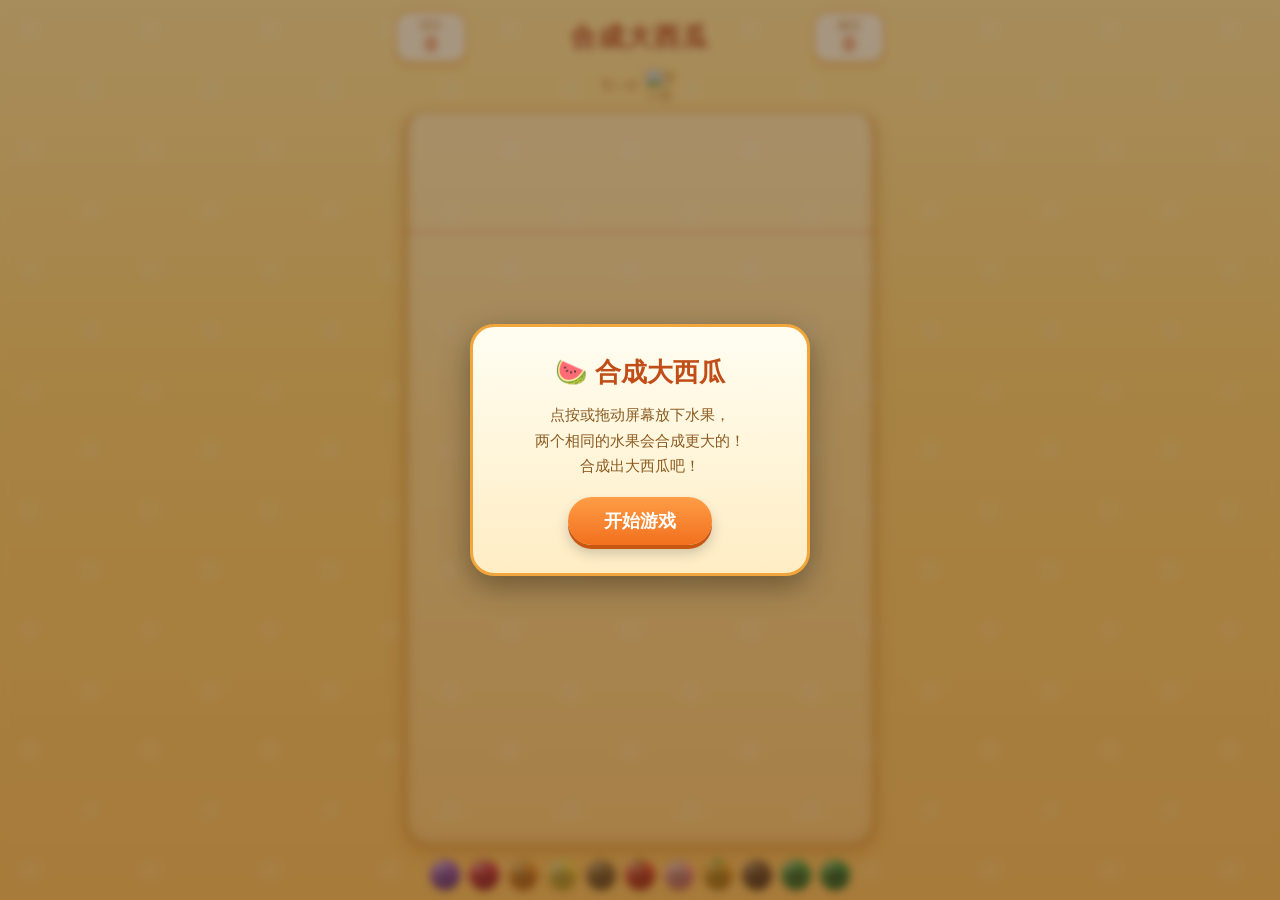
==== index.html @ 7d2ba819 "feat: 初次提交 - 合成大西瓜完整游戏套件 (Python素材生成器 + Web端游戏)" ====
<!DOCTYPE html>
<html lang="zh-CN">
<head>
<meta charset="UTF-8">
<meta name="viewport" content="width=device-width, initial-scale=1.0, maximum-scale=1.0, user-scalable=no, viewport-fit=cover">
<meta name="apple-mobile-web-app-capable" content="yes">
<meta name="theme-color" content="#ffe29a">
<title>合成大西瓜 🍉</title>
<link rel="stylesheet" href="style.css">
</head>
<body>
  <div id="app">
    <header id="hud">
      <div class="hud-box score-box">
        <span class="hud-label">得分</span>
        <span id="score">0</span>
      </div>
      <h1 id="title">合成大西瓜</h1>
      <div class="hud-box best-box">
        <span class="hud-label">最佳</span>
        <span id="best">0</span>
      </div>
    </header>

    <div id="next-bar">
      <span>下一个</span>
      <img id="next-img" alt="下一个水果" src="">
    </div>

    <div id="stage">
      <canvas id="game"></canvas>
      <div id="danger-line"></div>
    </div>

    <div id="evolution">
      <!-- 进化链由 JS 填充 -->
    </div>

    <div id="overlay" class="hidden">
      <div class="panel">
        <h2 id="over-title">游戏结束</h2>
        <p>本局得分 <b id="final-score">0</b></p>
        <p id="best-tip" class="hidden">🎉 新纪录！</p>
        <button id="restart-btn">再来一局</button>
      </div>
    </div>

    <div id="start-overlay">
      <div class="panel">
        <h2>🍉 合成大西瓜</h2>
        <p>点按或拖动屏幕放下水果，<br>两个相同的水果会合成更大的！<br>合成出大西瓜吧！</p>
        <button id="start-btn">开始游戏</button>
      </div>
    </div>
  </div>
  <script src="game.js"></script>
</body>
</html>
---- style.css ----
/* ===== 合成大西瓜 样式 ===== */
* { margin: 0; padding: 0; box-sizing: border-box; -webkit-tap-highlight-color: transparent; }

html, body {
  height: 100%;
  overflow: hidden;
  overscroll-behavior: none;
  touch-action: none;
  font-family: "PingFang SC", "Hiragino Sans GB", "Microsoft YaHei", sans-serif;
  user-select: none;
  -webkit-user-select: none;
}

body {
  background: linear-gradient(180deg, #ffe9a8 0%, #ffd77a 45%, #ffc86b 100%);
  background-attachment: fixed;
}
body::before {
  content: "";
  position: fixed; inset: 0;
  background: url("assets/bg_dots.png") repeat;
  background-size: 120px;
  pointer-events: none;
  z-index: 0;
}

#app {
  position: relative;
  z-index: 1;
  height: 100%;
  max-width: 520px;
  margin: 0 auto;
  display: flex;
  flex-direction: column;
  padding: env(safe-area-inset-top) env(safe-area-inset-right)
           env(safe-area-inset-bottom) env(safe-area-inset-left);
}

/* ---- 顶部 HUD ---- */
#hud {
  display: flex;
  align-items: center;
  justify-content: space-between;
  padding: 10px 14px 4px;
}
#title {
  font-size: clamp(18px, 5vw, 26px);
  color: #b4471f;
  text-shadow: 0 2px 0 rgba(255,255,255,.6);
  letter-spacing: 2px;
}
.hud-box {
  min-width: 74px;
  padding: 6px 12px;
  background: rgba(255,255,255,.75);
  border: 2px solid #f7b24a;
  border-radius: 16px;
  text-align: center;
  box-shadow: 0 3px 0 rgba(190,110,20,.25);
}
.hud-label { display:block; font-size: 11px; color: #b06a1a; }
#score, #best {
  font-size: 20px;
  font-weight: 800;
  color: #d2571e;
  font-variant-numeric: tabular-nums;
}

/* ---- 下一个水果 ---- */
#next-bar {
  display: flex;
  align-items: center;
  justify-content: center;
  gap: 8px;
  padding: 2px 0 6px;
  color: #a05c14;
  font-size: 13px;
}
#next-img {
  width: 34px; height: 34px;
  filter: drop-shadow(0 2px 2px rgba(0,0,0,.2));
  animation: bob 1.6s ease-in-out infinite;
}
@keyframes bob { 50% { transform: translateY(-3px); } }

/* ---- 游戏舞台 ---- */
#stage {
  position: relative;
  flex: 1;
  margin: 0 12px 10px;
  border-radius: 22px 22px 26px 26px;
  background: linear-gradient(180deg, rgba(255,255,255,.35), rgba(255,255,255,.15));
  border: 3px solid rgba(214,142,44,.8);
  border-top-color: rgba(214,142,44,.35);
  box-shadow: inset 0 -6px 12px rgba(190,110,20,.18), 0 6px 18px rgba(160,90,10,.22);
  overflow: hidden;
}
#game { position: absolute; inset: 0; width: 100%; height: 100%; display: block; }

#danger-line {
  position: absolute;
  left: 0; right: 0;
  border-top: 2px dashed rgba(220, 60, 60, .55);
  pointer-events: none;
  transition: opacity .3s;
}
#danger-line.flash { animation: flash .5s linear infinite; }
@keyframes flash { 50% { opacity: .15; } }

/* ---- 进化链 ---- */
#evolution {
  display: flex;
  justify-content: center;
  align-items: center;
  gap: 2px;
  padding: 0 10px calc(10px + env(safe-area-inset-bottom));
}
#evolution img {
  height: clamp(16px, 5.5vw, 30px);
  width: auto;
  filter: drop-shadow(0 1px 1px rgba(0,0,0,.2));
}
#evolution .arrow { color: #b06a1a; font-size: 10px; }

/* ---- 弹层 ---- */
#overlay, #start-overlay {
  position: fixed; inset: 0;
  z-index: 20;
  display: flex;
  align-items: center;
  justify-content: center;
  background: rgba(60, 30, 0, .45);
  backdrop-filter: blur(4px);
  -webkit-backdrop-filter: blur(4px);
}
.hidden { display: none !important; }

.panel {
  width: min(82vw, 340px);
  padding: 28px 24px;
  background: linear-gradient(180deg, #fffef2, #ffedc4);
  border: 3px solid #f0a63c;
  border-radius: 24px;
  text-align: center;
  box-shadow: 0 10px 30px rgba(0,0,0,.35);
  animation: pop .35s cubic-bezier(.2, 1.6, .4, 1);
}
@keyframes pop { from { transform: scale(.6); opacity: 0; } }
.panel h2 { color: #c14e18; font-size: 26px; margin-bottom: 12px; }
.panel p { color: #8a5a20; font-size: 15px; line-height: 1.7; margin-bottom: 8px; }
.panel #final-score { font-size: 24px; color: #d2571e; }
#best-tip { color: #e0392f !important; font-weight: 700; }

.panel button {
  margin-top: 10px;
  padding: 12px 36px;
  font-size: 18px;
  font-weight: 700;
  color: #fff;
  background: linear-gradient(180deg, #ff9d47, #f2701d);
  border: none;
  border-radius: 999px;
  box-shadow: 0 4px 0 #c85712, 0 8px 14px rgba(0,0,0,.2);
  cursor: pointer;
  transition: transform .08s;
}
.panel button:active { transform: translateY(3px); box-shadow: 0 1px 0 #c85712; }

/* 得分飘字 */
.float-score {
  position: absolute;
  z-index: 15;
  font-weight: 800;
  color: #ff5722;
  text-shadow: 0 1px 0 #fff, 0 2px 6px rgba(0,0,0,.25);
  pointer-events: none;
  animation: rise .8s ease-out forwards;
}
@keyframes rise {
  from { transform: translate(-50%, 0) scale(.7); opacity: 1; }
  to   { transform: translate(-50%, -46px) scale(1.15); opacity: 0; }
}

@media (min-width: 600px) {
  #stage { margin: 0 24px 12px; }
}
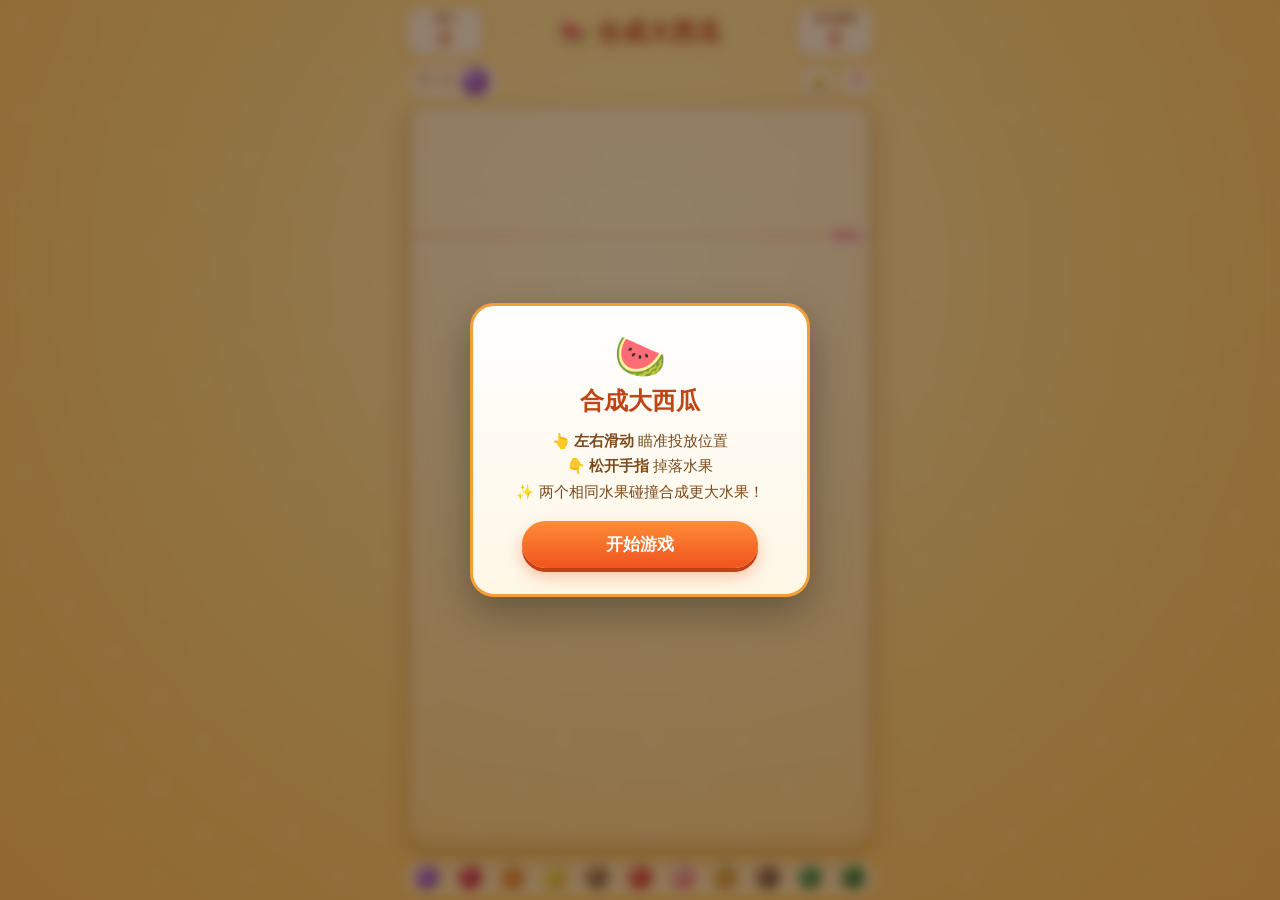
==== commit fb9ae612: "feat(core): 升级统一2D物理引擎、弹簧软体形变、512px高质感贴图与Combo连击系统" ====
--- a/index.html
+++ b/index.html
@@ -4,55 +4,91 @@
 <meta charset="UTF-8">
 <meta name="viewport" content="width=device-width, initial-scale=1.0, maximum-scale=1.0, user-scalable=no, viewport-fit=cover">
 <meta name="apple-mobile-web-app-capable" content="yes">
-<meta name="theme-color" content="#ffe29a">
-<title>合成大西瓜 🍉</title>
+<meta name="apple-mobile-web-app-status-bar-style" content="black-translucent">
+<meta name="theme-color" content="#ffd77a">
+<title>合成大西瓜 · Suika 2D</title>
 <link rel="stylesheet" href="style.css">
 </head>
 <body>
   <div id="app">
+    <!-- 顶部 HUD 仪表板 -->
     <header id="hud">
       <div class="hud-box score-box">
         <span class="hud-label">得分</span>
         <span id="score">0</span>
       </div>
-      <h1 id="title">合成大西瓜</h1>
+      
+      <div id="title-wrap">
+        <h1 id="title">🍉 合成大西瓜</h1>
+        <div id="combo-tag" class="hidden">COMBO x2</div>
+      </div>
+
       <div class="hud-box best-box">
-        <span class="hud-label">最佳</span>
+        <span class="hud-label">历史最高</span>
         <span id="best">0</span>
       </div>
     </header>
 
-    <div id="next-bar">
-      <span>下一个</span>
-      <img id="next-img" alt="下一个水果" src="">
-    </div>
-
-    <div id="stage">
-      <canvas id="game"></canvas>
-      <div id="danger-line"></div>
-    </div>
-
-    <div id="evolution">
-      <!-- 进化链由 JS 填充 -->
-    </div>
-
-    <div id="overlay" class="hidden">
-      <div class="panel">
-        <h2 id="over-title">游戏结束</h2>
-        <p>本局得分 <b id="final-score">0</b></p>
-        <p id="best-tip" class="hidden">🎉 新纪录！</p>
-        <button id="restart-btn">再来一局</button>
+    <!-- 下一个水果与操作按钮栏 -->
+    <div id="action-bar">
+      <div id="next-preview">
+        <span class="preview-label">下一个</span>
+        <div class="next-img-wrapper">
+          <img id="next-img" alt="下一个水果" src="assets/grape.png">
+        </div>
+      </div>
+      <div class="hud-tools">
+        <button id="sound-btn" class="tool-btn" title="声音开关" aria-label="声音开关">🔔</button>
+        <button id="help-btn" class="tool-btn" title="游戏规则" aria-label="游戏规则">❓</button>
       </div>
     </div>
 
-    <div id="start-overlay">
+    <!-- 游戏主舞台 Canvas -->
+    <main id="stage">
+      <canvas id="game"></canvas>
+      <div id="danger-line"><span class="line-tag">警戒线</span></div>
+    </main>
+
+    <!-- 底部进化链图鉴 -->
+    <footer id="evolution-container">
+      <div id="evolution"></div>
+    </footer>
+
+    <!-- 结算弹窗 -->
+    <div id="overlay" class="modal-overlay hidden">
       <div class="panel">
-        <h2>🍉 合成大西瓜</h2>
-        <p>点按或拖动屏幕放下水果，<br>两个相同的水果会合成更大的！<br>合成出大西瓜吧！</p>
-        <button id="start-btn">开始游戏</button>
+        <div class="panel-icon">🍉</div>
+        <h2 id="over-title">游戏结束</h2>
+        <div class="panel-score-card">
+          <div class="card-item">
+            <span>本局得分</span>
+            <b id="final-score">0</b>
+          </div>
+          <div class="card-item">
+            <span>历史最高</span>
+            <b id="final-best">0</b>
+          </div>
+        </div>
+        <p id="best-tip" class="new-record hidden">🎉 恭喜创造新纪录！</p>
+        <button id="restart-btn" class="primary-btn">再来一局</button>
+      </div>
+    </div>
+
+    <!-- 欢迎/开始弹窗 -->
+    <div id="start-overlay" class="modal-overlay">
+      <div class="panel">
+        <div class="panel-icon">🍉</div>
+        <h2>合成大西瓜</h2>
+        <p class="guide-text">
+          👆 <b>左右滑动</b> 瞄准投放位置<br>
+          👇 <b>松开手指</b> 掉落水果<br>
+          ✨ 两个相同水果碰撞合成更大水果！
+        </p>
+        <button id="start-btn" class="primary-btn">开始游戏</button>
       </div>
     </div>
   </div>
+
   <script src="game.js"></script>
 </body>
 </html>
--- a/style.css
+++ b/style.css
@@ -1,25 +1,47 @@
-/* ===== 合成大西瓜 样式 ===== */
-* { margin: 0; padding: 0; box-sizing: border-box; -webkit-tap-highlight-color: transparent; }
+/* ===================================================================
+ *  合成大西瓜 · 精美 2D 视觉样式
+ * =================================================================== */
+:root {
+  --primary-color: #ff6b35;
+  --theme-bg-start: #ffe9a8;
+  --theme-bg-mid: #ffd77a;
+  --theme-bg-end: #ffc45e;
+  --glass-bg: rgba(255, 255, 255, 0.72);
+  --glass-border: rgba(245, 166, 35, 0.45);
+  --text-main: #8a4511;
+  --font-family: -apple-system, BlinkMacSystemFont, "PingFang SC", "Hiragino Sans GB", "Microsoft YaHei", sans-serif;
+}
+
+* {
+  margin: 0; padding: 0; box-sizing: border-box;
+  -webkit-tap-highlight-color: transparent;
+}
 
 html, body {
   height: 100%;
+  width: 100%;
   overflow: hidden;
   overscroll-behavior: none;
   touch-action: none;
-  font-family: "PingFang SC", "Hiragino Sans GB", "Microsoft YaHei", sans-serif;
+  font-family: var(--font-family);
   user-select: none;
   -webkit-user-select: none;
 }
 
 body {
-  background: linear-gradient(180deg, #ffe9a8 0%, #ffd77a 45%, #ffc86b 100%);
-  background-attachment: fixed;
-}
+  background: radial-gradient(circle at 50% 30%, #fff2be 0%, var(--theme-bg-mid) 60%, var(--theme-bg-end) 100%);
+  color: var(--text-main);
+  display: flex;
+  justify-content: center;
+  align-items: center;
+}
+
 body::before {
   content: "";
   position: fixed; inset: 0;
   background: url("assets/bg_dots.png") repeat;
-  background-size: 120px;
+  background-size: 90px;
+  opacity: 0.85;
   pointer-events: none;
   z-index: 0;
 }
@@ -28,12 +50,11 @@
   position: relative;
   z-index: 1;
   height: 100%;
-  max-width: 520px;
-  margin: 0 auto;
+  width: 100%;
+  max-width: 500px;
   display: flex;
   flex-direction: column;
-  padding: env(safe-area-inset-top) env(safe-area-inset-right)
-           env(safe-area-inset-bottom) env(safe-area-inset-left);
+  padding: env(safe-area-inset-top, 8px) 12px env(safe-area-inset-bottom, 8px) 12px;
 }
 
 /* ---- 顶部 HUD ---- */
@@ -41,146 +62,286 @@
   display: flex;
   align-items: center;
   justify-content: space-between;
-  padding: 10px 14px 4px;
-}
+  padding: 6px 4px 2px;
+}
+
+#title-wrap {
+  display: flex;
+  flex-direction: column;
+  align-items: center;
+  position: relative;
+}
+
 #title {
-  font-size: clamp(18px, 5vw, 26px);
-  color: #b4471f;
-  text-shadow: 0 2px 0 rgba(255,255,255,.6);
-  letter-spacing: 2px;
-}
+  font-size: clamp(17px, 4.8vw, 24px);
+  font-weight: 900;
+  color: #b73e10;
+  text-shadow: 0 2px 0 rgba(255,255,255,0.7), 0 4px 10px rgba(183,62,16,0.18);
+  letter-spacing: 1px;
+}
+
+#combo-tag {
+  position: absolute;
+  bottom: -18px;
+  background: linear-gradient(90deg, #ff416c, #ff4b2b);
+  color: #fff;
+  font-size: 11px;
+  font-weight: 800;
+  padding: 2px 8px;
+  border-radius: 12px;
+  box-shadow: 0 2px 6px rgba(255,65,108,0.4);
+  animation: pulse 0.4s infinite alternate ease-in-out;
+}
+@keyframes pulse { from { transform: scale(0.95); } to { transform: scale(1.08); } }
+
 .hud-box {
-  min-width: 74px;
-  padding: 6px 12px;
-  background: rgba(255,255,255,.75);
-  border: 2px solid #f7b24a;
-  border-radius: 16px;
+  min-width: 78px;
+  padding: 4px 10px;
+  background: var(--glass-bg);
+  backdrop-filter: blur(10px);
+  -webkit-backdrop-filter: blur(10px);
+  border: 2px solid var(--glass-border);
+  border-radius: 14px;
   text-align: center;
-  box-shadow: 0 3px 0 rgba(190,110,20,.25);
-}
-.hud-label { display:block; font-size: 11px; color: #b06a1a; }
+  box-shadow: 0 3px 8px rgba(180, 90, 15, 0.15);
+}
+.hud-label {
+  display: block;
+  font-size: 10.5px;
+  font-weight: 600;
+  color: #a45a16;
+}
 #score, #best {
-  font-size: 20px;
-  font-weight: 800;
-  color: #d2571e;
+  font-size: clamp(18px, 5vw, 22px);
+  font-weight: 900;
+  color: #d84b12;
   font-variant-numeric: tabular-nums;
-}
-
-/* ---- 下一个水果 ---- */
-#next-bar {
+  line-height: 1.15;
+}
+
+/* ---- 下一个水果与操作栏 ---- */
+#action-bar {
+  display: flex;
+  align-items: center;
+  justify-content: space-between;
+  padding: 4px 6px 6px;
+}
+#next-preview {
+  display: flex;
+  align-items: center;
+  gap: 8px;
+  background: rgba(255,255,255,0.55);
+  border: 1.5px solid var(--glass-border);
+  padding: 3px 10px 3px 8px;
+  border-radius: 999px;
+}
+.preview-label {
+  font-size: 12px;
+  font-weight: 700;
+  color: #934c11;
+}
+.next-img-wrapper {
+  width: 28px;
+  height: 28px;
   display: flex;
   align-items: center;
   justify-content: center;
-  gap: 8px;
-  padding: 2px 0 6px;
-  color: #a05c14;
-  font-size: 13px;
 }
 #next-img {
-  width: 34px; height: 34px;
-  filter: drop-shadow(0 2px 2px rgba(0,0,0,.2));
-  animation: bob 1.6s ease-in-out infinite;
-}
-@keyframes bob { 50% { transform: translateY(-3px); } }
+  width: 28px;
+  height: 28px;
+  object-fit: contain;
+  filter: drop-shadow(0 2px 3px rgba(0,0,0,0.18));
+  animation: float 2s ease-in-out infinite;
+}
+@keyframes float { 0%, 100% { transform: translateY(0); } 50% { transform: translateY(-3px); } }
+
+.hud-tools {
+  display: flex;
+  gap: 6px;
+}
+.tool-btn {
+  width: 32px;
+  height: 32px;
+  border-radius: 50%;
+  border: 1.5px solid var(--glass-border);
+  background: var(--glass-bg);
+  cursor: pointer;
+  display: flex;
+  align-items: center;
+  justify-content: center;
+  font-size: 14px;
+  box-shadow: 0 2px 5px rgba(0,0,0,0.08);
+  transition: transform 0.1s, background 0.15s;
+}
+.tool-btn:active { transform: scale(0.9); background: #fff; }
 
 /* ---- 游戏舞台 ---- */
 #stage {
   position: relative;
   flex: 1;
-  margin: 0 12px 10px;
-  border-radius: 22px 22px 26px 26px;
-  background: linear-gradient(180deg, rgba(255,255,255,.35), rgba(255,255,255,.15));
-  border: 3px solid rgba(214,142,44,.8);
-  border-top-color: rgba(214,142,44,.35);
-  box-shadow: inset 0 -6px 12px rgba(190,110,20,.18), 0 6px 18px rgba(160,90,10,.22);
+  margin: 0 4px 8px;
+  border-radius: 20px 20px 24px 24px;
+  background: linear-gradient(180deg, rgba(255,255,255,0.42) 0%, rgba(255,255,255,0.18) 100%);
+  border: 3px solid rgba(220, 145, 45, 0.75);
+  border-top-color: rgba(220, 145, 45, 0.35);
+  box-shadow: inset 0 2px 8px rgba(255,255,255,0.6), inset 0 -8px 16px rgba(180,95,15,0.15), 0 8px 24px rgba(140,75,10,0.22);
   overflow: hidden;
 }
-#game { position: absolute; inset: 0; width: 100%; height: 100%; display: block; }
+#game {
+  position: absolute;
+  inset: 0;
+  width: 100%;
+  height: 100%;
+  display: block;
+}
 
 #danger-line {
   position: absolute;
   left: 0; right: 0;
-  border-top: 2px dashed rgba(220, 60, 60, .55);
+  border-top: 2px dashed rgba(235, 60, 60, 0.6);
   pointer-events: none;
-  transition: opacity .3s;
-}
-#danger-line.flash { animation: flash .5s linear infinite; }
-@keyframes flash { 50% { opacity: .15; } }
-
-/* ---- 进化链 ---- */
+  transition: opacity 0.3s;
+}
+.line-tag {
+  position: absolute;
+  right: 6px;
+  top: -9px;
+  font-size: 9px;
+  font-weight: 700;
+  color: #e53935;
+  background: rgba(255,255,255,0.85);
+  padding: 1px 4px;
+  border-radius: 4px;
+  border: 1px solid rgba(235,60,60,0.3);
+}
+#danger-line.flash {
+  border-top-color: #ff1744;
+  animation: dangerFlash 0.4s ease-in-out infinite alternate;
+}
+@keyframes dangerFlash { from { opacity: 0.3; } to { opacity: 1; } }
+
+/* ---- 进化链图鉴 ---- */
+#evolution-container {
+  padding: 2px 4px calc(6px + env(safe-area-inset-bottom, 0px));
+}
 #evolution {
   display: flex;
+  align-items: center;
+  justify-content: space-between;
+  background: rgba(255, 255, 255, 0.45);
+  border: 1.5px solid rgba(240, 160, 40, 0.35);
+  padding: 4px 8px;
+  border-radius: 12px;
+}
+#evolution img {
+  height: clamp(14px, 4.2vw, 24px);
+  width: auto;
+  filter: drop-shadow(0 1px 2px rgba(0,0,0,0.15));
+  transition: transform 0.15s;
+}
+#evolution .arrow {
+  color: #b3641b;
+  font-size: 8.5px;
+  opacity: 0.7;
+}
+
+/* ---- 弹窗 Modal ---- */
+.modal-overlay {
+  position: fixed; inset: 0;
+  z-index: 50;
+  display: flex;
+  align-items: center;
   justify-content: center;
-  align-items: center;
-  gap: 2px;
-  padding: 0 10px calc(10px + env(safe-area-inset-bottom));
-}
-#evolution img {
-  height: clamp(16px, 5.5vw, 30px);
-  width: auto;
-  filter: drop-shadow(0 1px 1px rgba(0,0,0,.2));
-}
-#evolution .arrow { color: #b06a1a; font-size: 10px; }
-
-/* ---- 弹层 ---- */
-#overlay, #start-overlay {
-  position: fixed; inset: 0;
-  z-index: 20;
-  display: flex;
-  align-items: center;
-  justify-content: center;
-  background: rgba(60, 30, 0, .45);
-  backdrop-filter: blur(4px);
-  -webkit-backdrop-filter: blur(4px);
+  background: rgba(45, 20, 5, 0.52);
+  backdrop-filter: blur(6px);
+  -webkit-backdrop-filter: blur(6px);
+  padding: 16px;
 }
 .hidden { display: none !important; }
 
 .panel {
-  width: min(82vw, 340px);
-  padding: 28px 24px;
-  background: linear-gradient(180deg, #fffef2, #ffedc4);
-  border: 3px solid #f0a63c;
+  width: min(86vw, 340px);
+  padding: 26px 20px;
+  background: linear-gradient(180deg, #ffffff, #fff7e6);
+  border: 3px solid #f29f38;
   border-radius: 24px;
   text-align: center;
-  box-shadow: 0 10px 30px rgba(0,0,0,.35);
-  animation: pop .35s cubic-bezier(.2, 1.6, .4, 1);
-}
-@keyframes pop { from { transform: scale(.6); opacity: 0; } }
-.panel h2 { color: #c14e18; font-size: 26px; margin-bottom: 12px; }
-.panel p { color: #8a5a20; font-size: 15px; line-height: 1.7; margin-bottom: 8px; }
-.panel #final-score { font-size: 24px; color: #d2571e; }
-#best-tip { color: #e0392f !important; font-weight: 700; }
-
-.panel button {
-  margin-top: 10px;
-  padding: 12px 36px;
-  font-size: 18px;
-  font-weight: 700;
+  box-shadow: 0 16px 40px rgba(0,0,0,0.3);
+  animation: panelPop 0.35s cubic-bezier(0.18, 1.25, 0.4, 1);
+}
+@keyframes panelPop { from { transform: scale(0.65); opacity: 0; } }
+
+.panel-icon {
+  font-size: 42px;
+  margin-bottom: 4px;
+  animation: float 2s infinite ease-in-out;
+}
+.panel h2 {
+  color: #bf4514;
+  font-size: 24px;
+  font-weight: 900;
+  margin-bottom: 12px;
+}
+.guide-text {
+  font-size: 14.5px;
+  line-height: 1.75;
+  color: #7b491a;
+  margin-bottom: 16px;
+}
+
+.panel-score-card {
+  display: flex;
+  gap: 10px;
+  margin-bottom: 12px;
+}
+.card-item {
+  flex: 1;
+  background: #fff0d4;
+  border: 1.5px solid #f6be73;
+  border-radius: 12px;
+  padding: 8px 4px;
+}
+.card-item span { display: block; font-size: 11px; color: #a45a16; }
+.card-item b { display: block; font-size: 22px; color: #d84b12; }
+
+.new-record {
+  color: #e53935;
+  font-weight: 800;
+  font-size: 14px;
+  margin-bottom: 10px;
+}
+
+.primary-btn {
+  width: 80%;
+  padding: 12px 20px;
+  font-size: 17px;
+  font-weight: 800;
   color: #fff;
-  background: linear-gradient(180deg, #ff9d47, #f2701d);
+  background: linear-gradient(180deg, #ff8c37, #f0541e);
   border: none;
   border-radius: 999px;
-  box-shadow: 0 4px 0 #c85712, 0 8px 14px rgba(0,0,0,.2);
+  box-shadow: 0 4px 0 #c24114, 0 8px 16px rgba(240, 84, 30, 0.35);
   cursor: pointer;
-  transition: transform .08s;
-}
-.panel button:active { transform: translateY(3px); box-shadow: 0 1px 0 #c85712; }
-
-/* 得分飘字 */
+  transition: transform 0.08s, box-shadow 0.08s;
+}
+.primary-btn:active {
+  transform: translateY(3px);
+  box-shadow: 0 1px 0 #c24114, 0 3px 8px rgba(240, 84, 30, 0.25);
+}
+
+/* 得分浮动飘字 */
 .float-score {
   position: absolute;
-  z-index: 15;
-  font-weight: 800;
-  color: #ff5722;
-  text-shadow: 0 1px 0 #fff, 0 2px 6px rgba(0,0,0,.25);
+  z-index: 20;
+  font-weight: 900;
+  color: #ff471a;
+  text-shadow: 0 2px 0 #fff, 0 3px 8px rgba(0,0,0,0.25);
   pointer-events: none;
-  animation: rise .8s ease-out forwards;
-}
-@keyframes rise {
-  from { transform: translate(-50%, 0) scale(.7); opacity: 1; }
-  to   { transform: translate(-50%, -46px) scale(1.15); opacity: 0; }
-}
-
-@media (min-width: 600px) {
-  #stage { margin: 0 24px 12px; }
-}
+  animation: floatScore 0.85s cubic-bezier(0.2, 0.8, 0.3, 1) forwards;
+}
+@keyframes floatScore {
+  0%   { transform: translate(-50%, 0) scale(0.6); opacity: 1; }
+  60%  { transform: translate(-50%, -36px) scale(1.15); opacity: 1; }
+  100% { transform: translate(-50%, -52px) scale(1.0); opacity: 0; }
+}
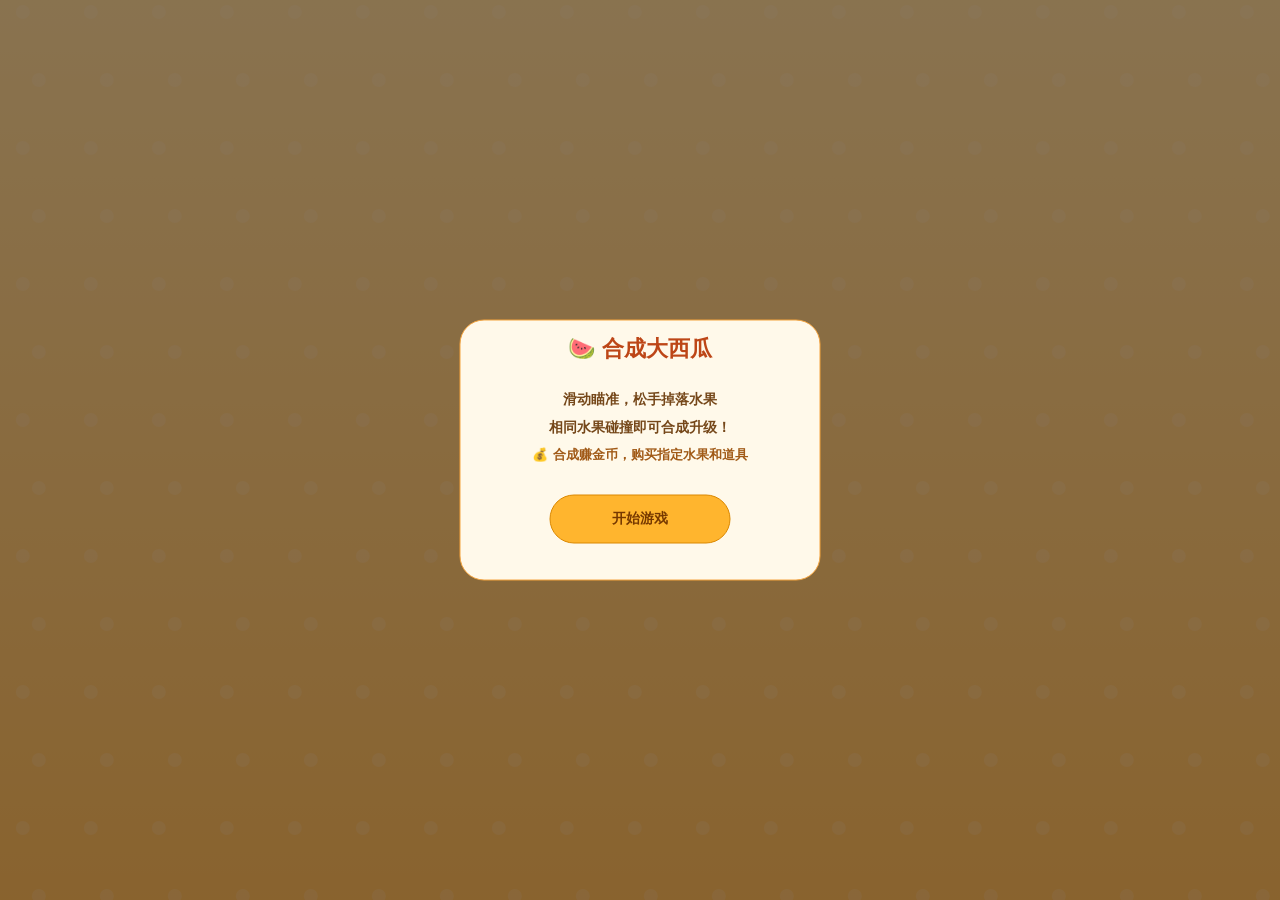
==== commit 58181e5b: "feat(unified-canvas): 全界面Canvas统一渲染，加入金币、商城购果及消除与摇晃道具" ====
--- a/index.html
+++ b/index.html
@@ -1,94 +1,16 @@
-<!DOCTYPE html>
+<!doctype html>
 <html lang="zh-CN">
 <head>
-<meta charset="UTF-8">
-<meta name="viewport" content="width=device-width, initial-scale=1.0, maximum-scale=1.0, user-scalable=no, viewport-fit=cover">
-<meta name="apple-mobile-web-app-capable" content="yes">
-<meta name="apple-mobile-web-app-status-bar-style" content="black-translucent">
-<meta name="theme-color" content="#ffd77a">
-<title>合成大西瓜 · Suika 2D</title>
-<link rel="stylesheet" href="style.css">
+  <meta charset="utf-8">
+  <meta name="viewport" content="width=device-width,initial-scale=1,maximum-scale=1,user-scalable=no,viewport-fit=cover">
+  <meta name="theme-color" content="#ffd77a">
+  <meta name="apple-mobile-web-app-capable" content="yes">
+  <title>合成大西瓜 · Unified 2D</title>
+  <link rel="stylesheet" href="style.css">
 </head>
 <body>
-  <div id="app">
-    <!-- 顶部 HUD 仪表板 -->
-    <header id="hud">
-      <div class="hud-box score-box">
-        <span class="hud-label">得分</span>
-        <span id="score">0</span>
-      </div>
-      
-      <div id="title-wrap">
-        <h1 id="title">🍉 合成大西瓜</h1>
-        <div id="combo-tag" class="hidden">COMBO x2</div>
-      </div>
-
-      <div class="hud-box best-box">
-        <span class="hud-label">历史最高</span>
-        <span id="best">0</span>
-      </div>
-    </header>
-
-    <!-- 下一个水果与操作按钮栏 -->
-    <div id="action-bar">
-      <div id="next-preview">
-        <span class="preview-label">下一个</span>
-        <div class="next-img-wrapper">
-          <img id="next-img" alt="下一个水果" src="assets/grape.png">
-        </div>
-      </div>
-      <div class="hud-tools">
-        <button id="sound-btn" class="tool-btn" title="声音开关" aria-label="声音开关">🔔</button>
-        <button id="help-btn" class="tool-btn" title="游戏规则" aria-label="游戏规则">❓</button>
-      </div>
-    </div>
-
-    <!-- 游戏主舞台 Canvas -->
-    <main id="stage">
-      <canvas id="game"></canvas>
-      <div id="danger-line"><span class="line-tag">警戒线</span></div>
-    </main>
-
-    <!-- 底部进化链图鉴 -->
-    <footer id="evolution-container">
-      <div id="evolution"></div>
-    </footer>
-
-    <!-- 结算弹窗 -->
-    <div id="overlay" class="modal-overlay hidden">
-      <div class="panel">
-        <div class="panel-icon">🍉</div>
-        <h2 id="over-title">游戏结束</h2>
-        <div class="panel-score-card">
-          <div class="card-item">
-            <span>本局得分</span>
-            <b id="final-score">0</b>
-          </div>
-          <div class="card-item">
-            <span>历史最高</span>
-            <b id="final-best">0</b>
-          </div>
-        </div>
-        <p id="best-tip" class="new-record hidden">🎉 恭喜创造新纪录！</p>
-        <button id="restart-btn" class="primary-btn">再来一局</button>
-      </div>
-    </div>
-
-    <!-- 欢迎/开始弹窗 -->
-    <div id="start-overlay" class="modal-overlay">
-      <div class="panel">
-        <div class="panel-icon">🍉</div>
-        <h2>合成大西瓜</h2>
-        <p class="guide-text">
-          👆 <b>左右滑动</b> 瞄准投放位置<br>
-          👇 <b>松开手指</b> 掉落水果<br>
-          ✨ 两个相同水果碰撞合成更大水果！
-        </p>
-        <button id="start-btn" class="primary-btn">开始游戏</button>
-      </div>
-    </div>
-  </div>
-
+  <!-- 所有游戏、HUD、商城、弹窗均由 Unified 2D Canvas Engine 渲染 -->
+  <canvas id="app-canvas" aria-label="合成大西瓜游戏"></canvas>
   <script src="game.js"></script>
 </body>
 </html>
--- a/style.css
+++ b/style.css
@@ -1,347 +1,4 @@
-/* ===================================================================
- *  合成大西瓜 · 精美 2D 视觉样式
- * =================================================================== */
-:root {
-  --primary-color: #ff6b35;
-  --theme-bg-start: #ffe9a8;
-  --theme-bg-mid: #ffd77a;
-  --theme-bg-end: #ffc45e;
-  --glass-bg: rgba(255, 255, 255, 0.72);
-  --glass-border: rgba(245, 166, 35, 0.45);
-  --text-main: #8a4511;
-  --font-family: -apple-system, BlinkMacSystemFont, "PingFang SC", "Hiragino Sans GB", "Microsoft YaHei", sans-serif;
-}
-
-* {
-  margin: 0; padding: 0; box-sizing: border-box;
-  -webkit-tap-highlight-color: transparent;
-}
-
-html, body {
-  height: 100%;
-  width: 100%;
-  overflow: hidden;
-  overscroll-behavior: none;
-  touch-action: none;
-  font-family: var(--font-family);
-  user-select: none;
-  -webkit-user-select: none;
-}
-
-body {
-  background: radial-gradient(circle at 50% 30%, #fff2be 0%, var(--theme-bg-mid) 60%, var(--theme-bg-end) 100%);
-  color: var(--text-main);
-  display: flex;
-  justify-content: center;
-  align-items: center;
-}
-
-body::before {
-  content: "";
-  position: fixed; inset: 0;
-  background: url("assets/bg_dots.png") repeat;
-  background-size: 90px;
-  opacity: 0.85;
-  pointer-events: none;
-  z-index: 0;
-}
-
-#app {
-  position: relative;
-  z-index: 1;
-  height: 100%;
-  width: 100%;
-  max-width: 500px;
-  display: flex;
-  flex-direction: column;
-  padding: env(safe-area-inset-top, 8px) 12px env(safe-area-inset-bottom, 8px) 12px;
-}
-
-/* ---- 顶部 HUD ---- */
-#hud {
-  display: flex;
-  align-items: center;
-  justify-content: space-between;
-  padding: 6px 4px 2px;
-}
-
-#title-wrap {
-  display: flex;
-  flex-direction: column;
-  align-items: center;
-  position: relative;
-}
-
-#title {
-  font-size: clamp(17px, 4.8vw, 24px);
-  font-weight: 900;
-  color: #b73e10;
-  text-shadow: 0 2px 0 rgba(255,255,255,0.7), 0 4px 10px rgba(183,62,16,0.18);
-  letter-spacing: 1px;
-}
-
-#combo-tag {
-  position: absolute;
-  bottom: -18px;
-  background: linear-gradient(90deg, #ff416c, #ff4b2b);
-  color: #fff;
-  font-size: 11px;
-  font-weight: 800;
-  padding: 2px 8px;
-  border-radius: 12px;
-  box-shadow: 0 2px 6px rgba(255,65,108,0.4);
-  animation: pulse 0.4s infinite alternate ease-in-out;
-}
-@keyframes pulse { from { transform: scale(0.95); } to { transform: scale(1.08); } }
-
-.hud-box {
-  min-width: 78px;
-  padding: 4px 10px;
-  background: var(--glass-bg);
-  backdrop-filter: blur(10px);
-  -webkit-backdrop-filter: blur(10px);
-  border: 2px solid var(--glass-border);
-  border-radius: 14px;
-  text-align: center;
-  box-shadow: 0 3px 8px rgba(180, 90, 15, 0.15);
-}
-.hud-label {
-  display: block;
-  font-size: 10.5px;
-  font-weight: 600;
-  color: #a45a16;
-}
-#score, #best {
-  font-size: clamp(18px, 5vw, 22px);
-  font-weight: 900;
-  color: #d84b12;
-  font-variant-numeric: tabular-nums;
-  line-height: 1.15;
-}
-
-/* ---- 下一个水果与操作栏 ---- */
-#action-bar {
-  display: flex;
-  align-items: center;
-  justify-content: space-between;
-  padding: 4px 6px 6px;
-}
-#next-preview {
-  display: flex;
-  align-items: center;
-  gap: 8px;
-  background: rgba(255,255,255,0.55);
-  border: 1.5px solid var(--glass-border);
-  padding: 3px 10px 3px 8px;
-  border-radius: 999px;
-}
-.preview-label {
-  font-size: 12px;
-  font-weight: 700;
-  color: #934c11;
-}
-.next-img-wrapper {
-  width: 28px;
-  height: 28px;
-  display: flex;
-  align-items: center;
-  justify-content: center;
-}
-#next-img {
-  width: 28px;
-  height: 28px;
-  object-fit: contain;
-  filter: drop-shadow(0 2px 3px rgba(0,0,0,0.18));
-  animation: float 2s ease-in-out infinite;
-}
-@keyframes float { 0%, 100% { transform: translateY(0); } 50% { transform: translateY(-3px); } }
-
-.hud-tools {
-  display: flex;
-  gap: 6px;
-}
-.tool-btn {
-  width: 32px;
-  height: 32px;
-  border-radius: 50%;
-  border: 1.5px solid var(--glass-border);
-  background: var(--glass-bg);
-  cursor: pointer;
-  display: flex;
-  align-items: center;
-  justify-content: center;
-  font-size: 14px;
-  box-shadow: 0 2px 5px rgba(0,0,0,0.08);
-  transition: transform 0.1s, background 0.15s;
-}
-.tool-btn:active { transform: scale(0.9); background: #fff; }
-
-/* ---- 游戏舞台 ---- */
-#stage {
-  position: relative;
-  flex: 1;
-  margin: 0 4px 8px;
-  border-radius: 20px 20px 24px 24px;
-  background: linear-gradient(180deg, rgba(255,255,255,0.42) 0%, rgba(255,255,255,0.18) 100%);
-  border: 3px solid rgba(220, 145, 45, 0.75);
-  border-top-color: rgba(220, 145, 45, 0.35);
-  box-shadow: inset 0 2px 8px rgba(255,255,255,0.6), inset 0 -8px 16px rgba(180,95,15,0.15), 0 8px 24px rgba(140,75,10,0.22);
-  overflow: hidden;
-}
-#game {
-  position: absolute;
-  inset: 0;
-  width: 100%;
-  height: 100%;
-  display: block;
-}
-
-#danger-line {
-  position: absolute;
-  left: 0; right: 0;
-  border-top: 2px dashed rgba(235, 60, 60, 0.6);
-  pointer-events: none;
-  transition: opacity 0.3s;
-}
-.line-tag {
-  position: absolute;
-  right: 6px;
-  top: -9px;
-  font-size: 9px;
-  font-weight: 700;
-  color: #e53935;
-  background: rgba(255,255,255,0.85);
-  padding: 1px 4px;
-  border-radius: 4px;
-  border: 1px solid rgba(235,60,60,0.3);
-}
-#danger-line.flash {
-  border-top-color: #ff1744;
-  animation: dangerFlash 0.4s ease-in-out infinite alternate;
-}
-@keyframes dangerFlash { from { opacity: 0.3; } to { opacity: 1; } }
-
-/* ---- 进化链图鉴 ---- */
-#evolution-container {
-  padding: 2px 4px calc(6px + env(safe-area-inset-bottom, 0px));
-}
-#evolution {
-  display: flex;
-  align-items: center;
-  justify-content: space-between;
-  background: rgba(255, 255, 255, 0.45);
-  border: 1.5px solid rgba(240, 160, 40, 0.35);
-  padding: 4px 8px;
-  border-radius: 12px;
-}
-#evolution img {
-  height: clamp(14px, 4.2vw, 24px);
-  width: auto;
-  filter: drop-shadow(0 1px 2px rgba(0,0,0,0.15));
-  transition: transform 0.15s;
-}
-#evolution .arrow {
-  color: #b3641b;
-  font-size: 8.5px;
-  opacity: 0.7;
-}
-
-/* ---- 弹窗 Modal ---- */
-.modal-overlay {
-  position: fixed; inset: 0;
-  z-index: 50;
-  display: flex;
-  align-items: center;
-  justify-content: center;
-  background: rgba(45, 20, 5, 0.52);
-  backdrop-filter: blur(6px);
-  -webkit-backdrop-filter: blur(6px);
-  padding: 16px;
-}
-.hidden { display: none !important; }
-
-.panel {
-  width: min(86vw, 340px);
-  padding: 26px 20px;
-  background: linear-gradient(180deg, #ffffff, #fff7e6);
-  border: 3px solid #f29f38;
-  border-radius: 24px;
-  text-align: center;
-  box-shadow: 0 16px 40px rgba(0,0,0,0.3);
-  animation: panelPop 0.35s cubic-bezier(0.18, 1.25, 0.4, 1);
-}
-@keyframes panelPop { from { transform: scale(0.65); opacity: 0; } }
-
-.panel-icon {
-  font-size: 42px;
-  margin-bottom: 4px;
-  animation: float 2s infinite ease-in-out;
-}
-.panel h2 {
-  color: #bf4514;
-  font-size: 24px;
-  font-weight: 900;
-  margin-bottom: 12px;
-}
-.guide-text {
-  font-size: 14.5px;
-  line-height: 1.75;
-  color: #7b491a;
-  margin-bottom: 16px;
-}
-
-.panel-score-card {
-  display: flex;
-  gap: 10px;
-  margin-bottom: 12px;
-}
-.card-item {
-  flex: 1;
-  background: #fff0d4;
-  border: 1.5px solid #f6be73;
-  border-radius: 12px;
-  padding: 8px 4px;
-}
-.card-item span { display: block; font-size: 11px; color: #a45a16; }
-.card-item b { display: block; font-size: 22px; color: #d84b12; }
-
-.new-record {
-  color: #e53935;
-  font-weight: 800;
-  font-size: 14px;
-  margin-bottom: 10px;
-}
-
-.primary-btn {
-  width: 80%;
-  padding: 12px 20px;
-  font-size: 17px;
-  font-weight: 800;
-  color: #fff;
-  background: linear-gradient(180deg, #ff8c37, #f0541e);
-  border: none;
-  border-radius: 999px;
-  box-shadow: 0 4px 0 #c24114, 0 8px 16px rgba(240, 84, 30, 0.35);
-  cursor: pointer;
-  transition: transform 0.08s, box-shadow 0.08s;
-}
-.primary-btn:active {
-  transform: translateY(3px);
-  box-shadow: 0 1px 0 #c24114, 0 3px 8px rgba(240, 84, 30, 0.25);
-}
-
-/* 得分浮动飘字 */
-.float-score {
-  position: absolute;
-  z-index: 20;
-  font-weight: 900;
-  color: #ff471a;
-  text-shadow: 0 2px 0 #fff, 0 3px 8px rgba(0,0,0,0.25);
-  pointer-events: none;
-  animation: floatScore 0.85s cubic-bezier(0.2, 0.8, 0.3, 1) forwards;
-}
-@keyframes floatScore {
-  0%   { transform: translate(-50%, 0) scale(0.6); opacity: 1; }
-  60%  { transform: translate(-50%, -36px) scale(1.15); opacity: 1; }
-  100% { transform: translate(-50%, -52px) scale(1.0); opacity: 0; }
-}
+/* 视觉界面完全由 Unified 2D Canvas Engine 绘制；CSS 仅负责宿主画布与安全输入。 */
+* { box-sizing: border-box; -webkit-tap-highlight-color: transparent; }
+html, body { width:100%; height:100%; margin:0; overflow:hidden; overscroll-behavior:none; touch-action:none; background:#ffd77a; }
+#app-canvas { display:block; width:100vw; height:100vh; touch-action:none; }
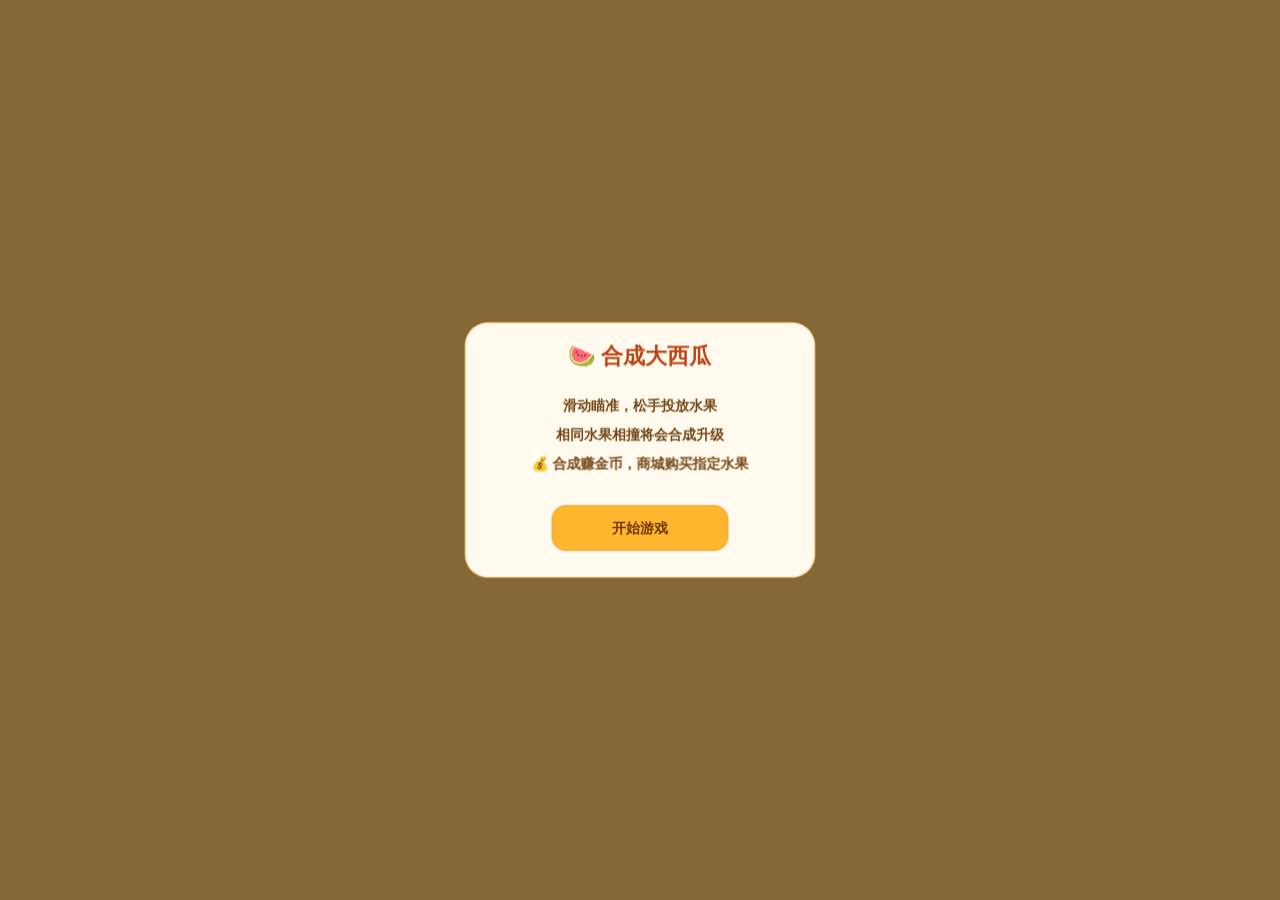
==== commit 0c81e3ad: "feat(webgl): 迁移至 PixiJS WebGL + Matter.js 高性能安卓渲染与物理框架" ====
--- a/index.html
+++ b/index.html
@@ -11,6 +11,8 @@
 <body>
   <!-- 所有游戏、HUD、商城、弹窗均由 Unified 2D Canvas Engine 渲染 -->
   <canvas id="app-canvas" aria-label="合成大西瓜游戏"></canvas>
+  <script src="vendor/pixi.min.js"></script>
+  <script src="vendor/matter.min.js"></script>
   <script src="game.js"></script>
 </body>
 </html>
